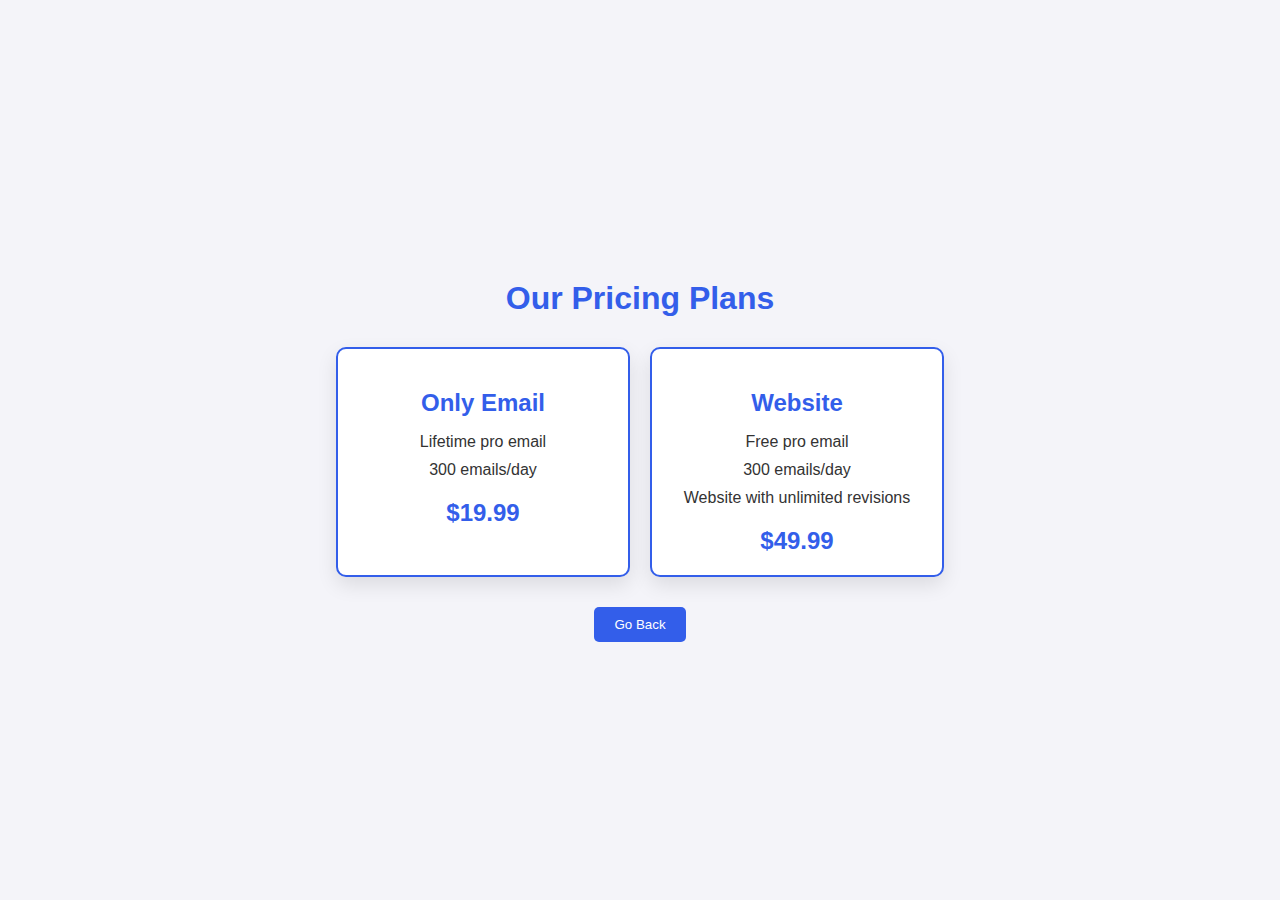
==== pricing/pricing_back.html @ d7429513 "Add files via upload" ====
<!DOCTYPE html>
<html lang="en">
<head>
  <meta charset="UTF-8">
  <meta name="viewport" content="width=device-width, initial-scale=1.0">
  <title>Pricing</title>
  <link rel="stylesheet" href="styles.css">
</head>
<body>
  <div class="pricing-section">
    <h1>Our Pricing Plans</h1>
    <div class="pricing-cards">
      <div class="card">
        <h2>Only Email</h2>
        <ul>
          <li>Lifetime pro email</li>
          <li>300 emails/day</li>
        </ul>
        <div class="price">$19.99</div>
      </div>
      
      <div class="card">
        <h2>Website</h2>
        <ul>
          <li>Free pro email</li>
          <li>300 emails/day</li>
          <li>Website with unlimited revisions</li>
        </ul>
        <div class="price">$49.99</div>
      </div>
    </div>
    <button class="back-button" onclick="goBack()">Go Back</button>
  </div>

  <script src="script.js"></script>
</body>
</html>
---- pricing/styles.css ----
body {
  font-family: Arial, sans-serif;
  background-color: #f4f4f9;
  color: #333;
  margin: 0;
  padding: 0;
  display: flex;
  justify-content: center;
  align-items: center;
  height: 100vh;
}

.pricing-section {
  text-align: center;
}

h1 {
  color: #335eea;
  margin-bottom: 30px;
}

.pricing-cards {
  display: flex;
  justify-content: center;
  gap: 20px;
}

.card {
  background-color: #fff;
  border: 2px solid #335eea;
  border-radius: 10px;
  padding: 20px;
  width: 250px;
  box-shadow: 0 8px 20px rgba(0, 0, 0, 0.1);
  transition: transform 0.3s ease-in-out;
}

.card:hover {
  transform: translateY(-10px);
}
.back-button {
  background-color: #335eea;
  color: white;
  padding: 10px 20px;
  border: none;
  border-radius: 5px;
  cursor: pointer;
  margin-top: 30px;
  transition: background-color 0.3s;
}

.back-button:hover {
  background-color: #1d44b8;
}

.pricing-section {
  text-align: center;
}


h2 {
  color: #335eea;
  margin-bottom: 15px;
}

ul {
  list-style-type: none;
  padding: 0;
  margin-bottom: 20px;
}

ul li {
  margin: 10px 0;
}

.price {
  font-size: 24px;
  font-weight: bold;
  color: #335eea;
}

@media (max-width: 768px) {
  .pricing-cards {
    flex-direction: column;
  }
}
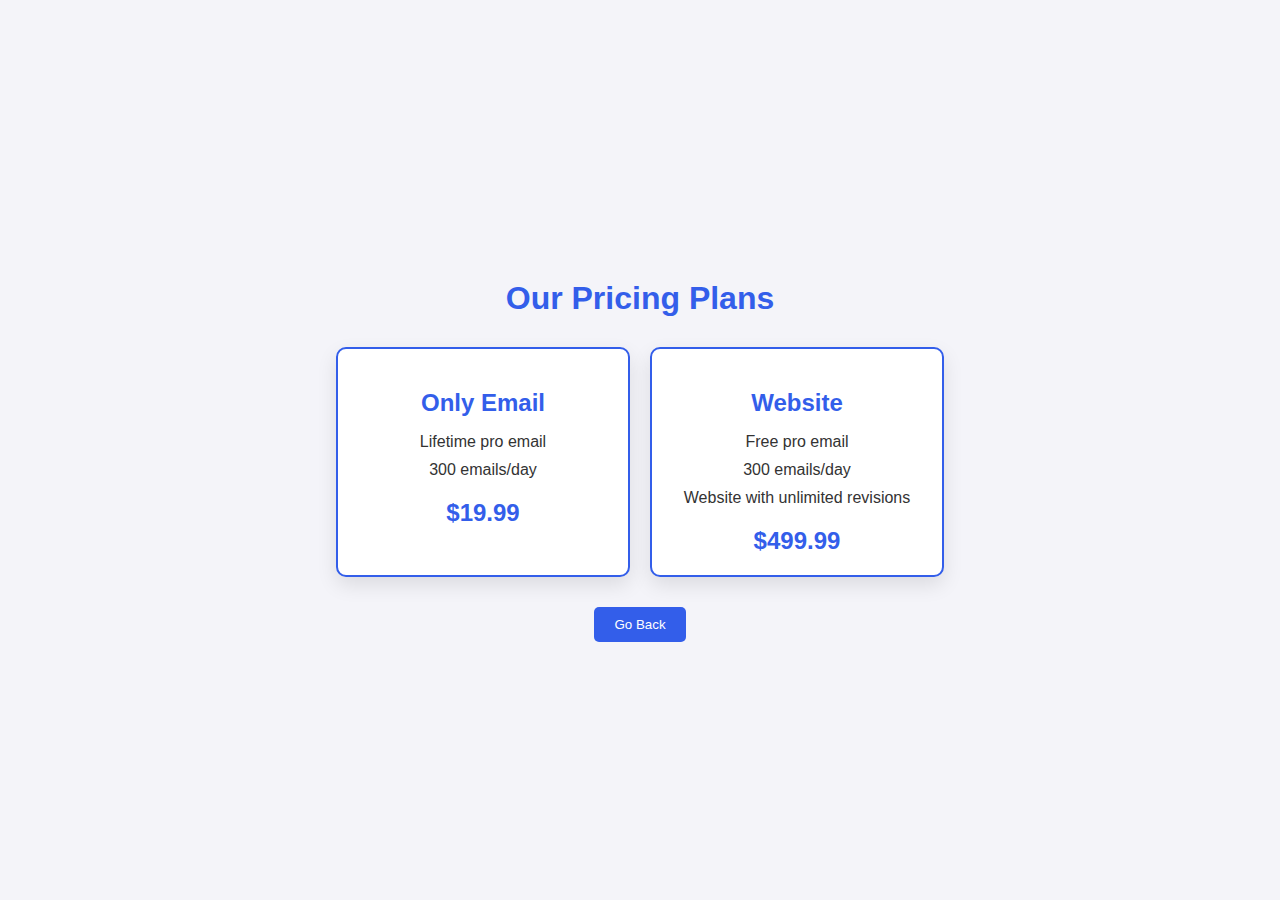
==== commit 76b4f5b1: "Update pricing_back.html" ====
--- a/pricing/pricing_back.html
+++ b/pricing/pricing_back.html
@@ -26,7 +26,7 @@
           <li>300 emails/day</li>
           <li>Website with unlimited revisions</li>
         </ul>
-        <div class="price">$49.99</div>
+        <div class="price">$499.99</div>
       </div>
     </div>
     <button class="back-button" onclick="goBack()">Go Back</button>
